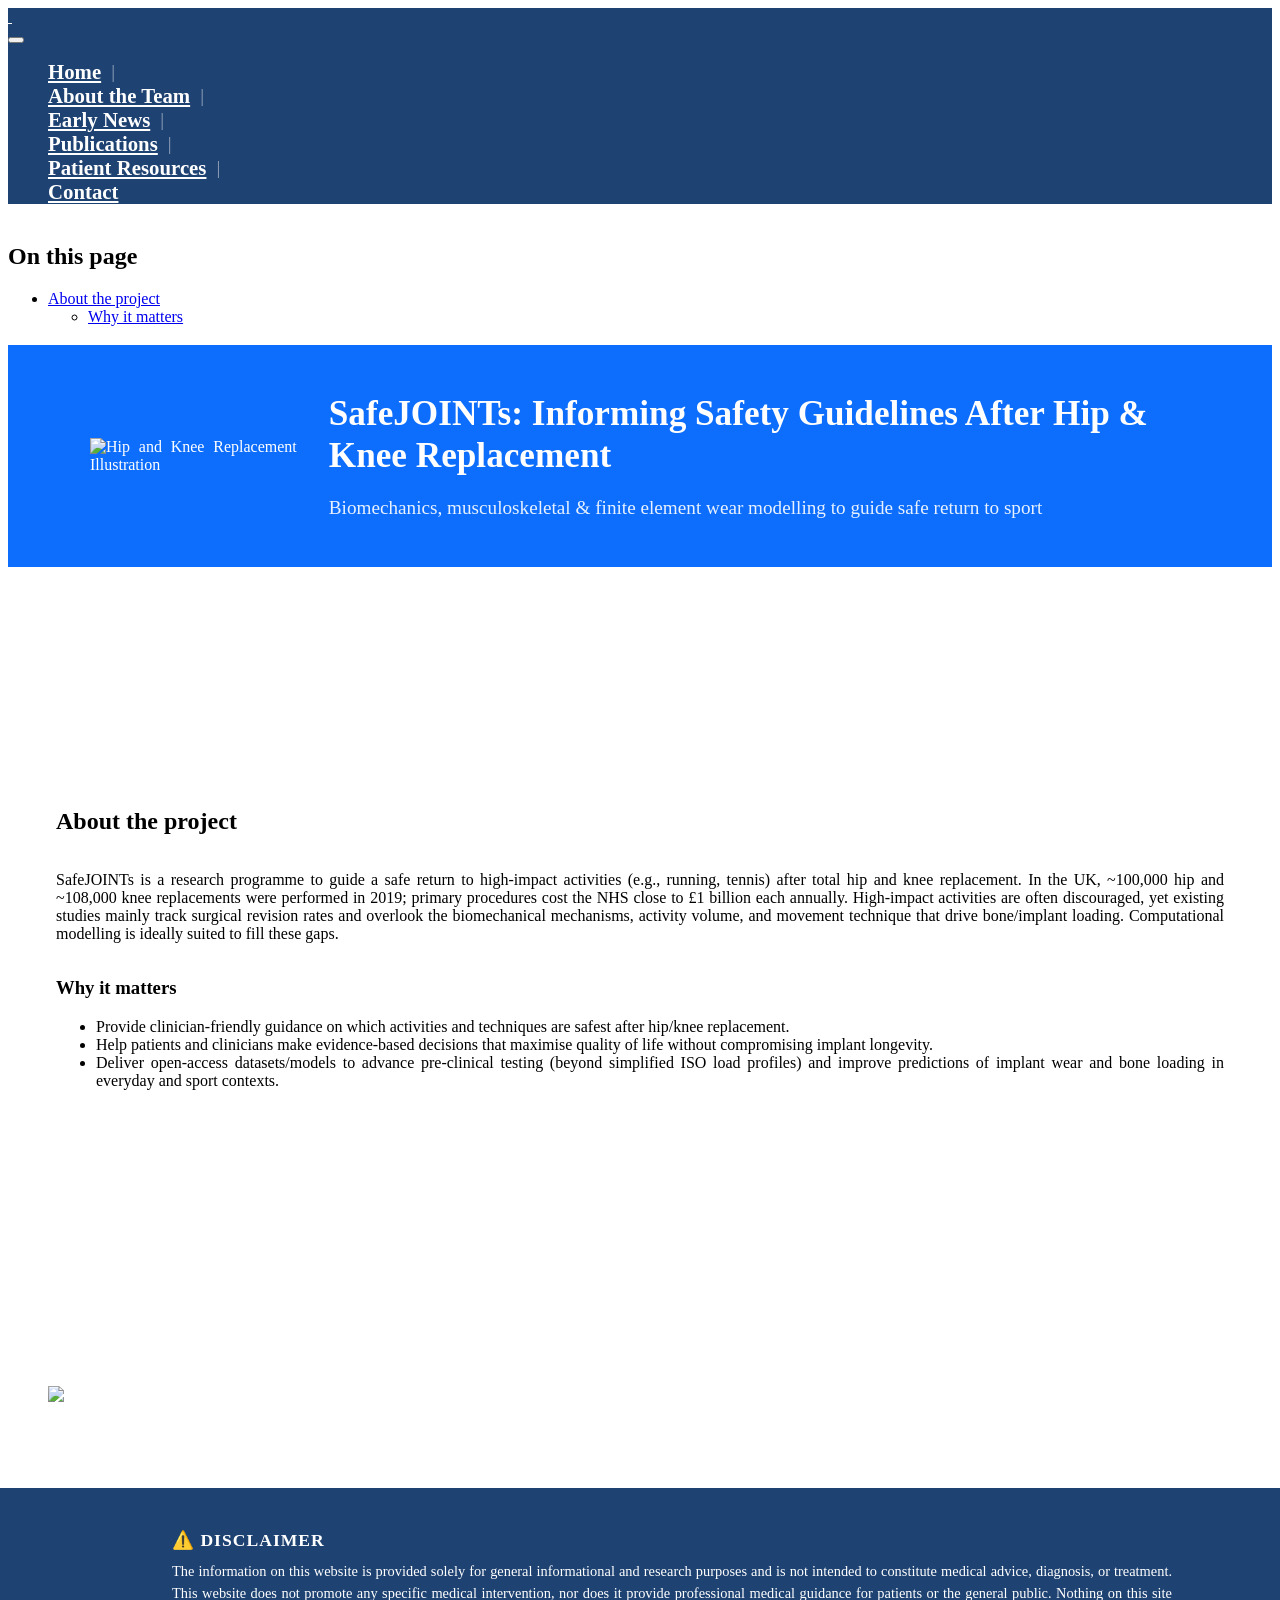
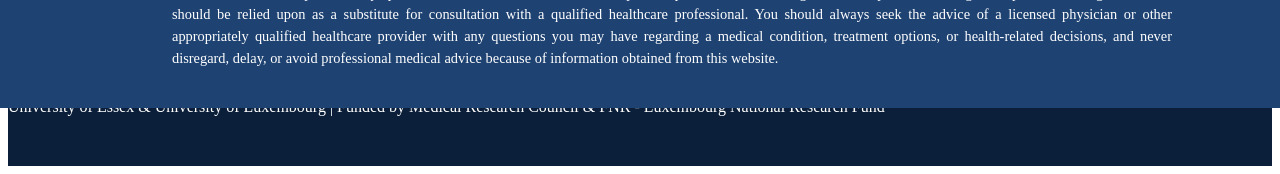
==== docs/index.html @ fa9251f5 "Update site" ====
<!DOCTYPE html>
<html xmlns="http://www.w3.org/1999/xhtml" lang="en" xml:lang="en"><head>

<meta charset="utf-8">
<meta name="generator" content="quarto-1.8.25">

<meta name="viewport" content="width=device-width, initial-scale=1.0, user-scalable=yes">


<title>SafeJOINTs</title>
<style>
code{white-space: pre-wrap;}
span.smallcaps{font-variant: small-caps;}
div.columns{display: flex; gap: min(4vw, 1.5em);}
div.column{flex: auto; overflow-x: auto;}
div.hanging-indent{margin-left: 1.5em; text-indent: -1.5em;}
ul.task-list{list-style: none;}
ul.task-list li input[type="checkbox"] {
  width: 0.8em;
  margin: 0 0.8em 0.2em -1em; /* quarto-specific, see https://github.com/quarto-dev/quarto-cli/issues/4556 */ 
  vertical-align: middle;
}
</style>


<script src="site_libs/quarto-nav/quarto-nav.js"></script>
<script src="site_libs/quarto-nav/headroom.min.js"></script>
<script src="site_libs/clipboard/clipboard.min.js"></script>
<script src="site_libs/quarto-search/autocomplete.umd.js"></script>
<script src="site_libs/quarto-search/fuse.min.js"></script>
<script src="site_libs/quarto-search/quarto-search.js"></script>
<meta name="quarto:offset" content="./">
<link href="./img/favicon.ico" rel="icon">
<script src="site_libs/quarto-html/quarto.js" type="module"></script>
<script src="site_libs/quarto-html/tabsets/tabsets.js" type="module"></script>
<script src="site_libs/quarto-html/axe/axe-check.js" type="module"></script>
<script src="site_libs/quarto-html/popper.min.js"></script>
<script src="site_libs/quarto-html/tippy.umd.min.js"></script>
<script src="site_libs/quarto-html/anchor.min.js"></script>
<link href="site_libs/quarto-html/tippy.css" rel="stylesheet">
<link href="site_libs/quarto-html/quarto-syntax-highlighting-7b89279ff1a6dce999919e0e67d4d9ec.css" rel="stylesheet" id="quarto-text-highlighting-styles">
<script src="site_libs/bootstrap/bootstrap.min.js"></script>
<link href="site_libs/bootstrap/bootstrap-icons.css" rel="stylesheet">
<link href="site_libs/bootstrap/bootstrap-64e98913014861d71e65334436d3e98a.min.css" rel="stylesheet" append-hash="true" id="quarto-bootstrap" data-mode="light">
<script src="site_libs/quarto-contrib/glightbox/glightbox.min.js"></script>
<link href="site_libs/quarto-contrib/glightbox/glightbox.min.css" rel="stylesheet">
<link href="site_libs/quarto-contrib/glightbox/lightbox.css" rel="stylesheet">
<script id="quarto-search-options" type="application/json">{
  "location": "navbar",
  "copy-button": false,
  "collapse-after": 3,
  "panel-placement": "end",
  "type": "overlay",
  "limit": 50,
  "keyboard-shortcut": [
    "f",
    "/",
    "s"
  ],
  "show-item-context": false,
  "language": {
    "search-no-results-text": "No results",
    "search-matching-documents-text": "matching documents",
    "search-copy-link-title": "Copy link to search",
    "search-hide-matches-text": "Hide additional matches",
    "search-more-match-text": "more match in this document",
    "search-more-matches-text": "more matches in this document",
    "search-clear-button-title": "Clear",
    "search-text-placeholder": "",
    "search-detached-cancel-button-title": "Cancel",
    "search-submit-button-title": "Submit",
    "search-label": "Search"
  }
}</script>


<link rel="stylesheet" href="styles.css">
</head>

<body class="nav-fixed quarto-light">

<div id="quarto-search-results"></div>
  <header id="quarto-header" class="headroom fixed-top">
    <nav class="navbar navbar-expand-lg " data-bs-theme="dark">
      <div class="navbar-container container-fluid">
      <div class="navbar-brand-container mx-auto">
    <a href="./index.html" class="navbar-brand navbar-brand-logo">
    <img src="./images/University_of_Essex_logo.svg.png" alt="" class="navbar-logo light-content">
    <img src="./images/University_of_Essex_logo.svg.png" alt="" class="navbar-logo dark-content">
    </a>
  </div>
            <div id="quarto-search" class="" title="Search"></div>
          <button class="navbar-toggler" type="button" data-bs-toggle="collapse" data-bs-target="#navbarCollapse" aria-controls="navbarCollapse" role="menu" aria-expanded="false" aria-label="Toggle navigation" onclick="if (window.quartoToggleHeadroom) { window.quartoToggleHeadroom(); }">
  <span class="navbar-toggler-icon"></span>
</button>
          <div class="collapse navbar-collapse" id="navbarCollapse">
            <ul class="navbar-nav navbar-nav-scroll me-auto">
  <li class="nav-item">
    <a class="nav-link" href="./index.html#about-the-project"> 
<span class="menu-text">Home</span></a>
  </li>  
  <li class="nav-item">
    <a class="nav-link" href="./about.html"> 
<span class="menu-text">About the Team</span></a>
  </li>  
  <li class="nav-item">
    <a class="nav-link" href="./earlynews.html"> 
<span class="menu-text">Early News</span></a>
  </li>  
  <li class="nav-item">
    <a class="nav-link" href="./publications.html"> 
<span class="menu-text">Publications</span></a>
  </li>  
  <li class="nav-item">
    <a class="nav-link" href="./resources.html"> 
<span class="menu-text">Patient Resources</span></a>
  </li>  
  <li class="nav-item">
    <a class="nav-link" href="./contact.html"> 
<span class="menu-text">Contact</span></a>
  </li>  
</ul>
          </div> <!-- /navcollapse -->
            <div class="quarto-navbar-tools">
</div>
      </div> <!-- /container-fluid -->
    </nav>
</header>
<!-- content -->
<div id="quarto-content" class="quarto-container page-columns page-rows-contents page-layout-article page-navbar">
<!-- sidebar -->
<!-- margin-sidebar -->
    <div id="quarto-margin-sidebar" class="sidebar margin-sidebar">
        <nav id="TOC" role="doc-toc" class="toc-active">
    <h2 id="toc-title">On this page</h2>
   
  <ul>
  <li><a href="#about-the-project" id="toc-about-the-project" class="nav-link active" data-scroll-target="#about-the-project">About the project</a>
  <ul class="collapse">
  <li><a href="#why-it-matters" id="toc-why-it-matters" class="nav-link" data-scroll-target="#why-it-matters">Why it matters</a></li>
  </ul></li>
  </ul>
</nav>
    </div>
<!-- main -->
<main class="content page-columns page-full" id="quarto-document-content"><header id="title-block-header" class="quarto-title-block"><h1 class="title display-7">SafeJOINTs</h1></header>

<header id="title-block-header">


</header>


<div class="column-screen custom-banner">
<div class="banner-content">
<p><img src="images/knee-hip-rep.png" alt="Hip and Knee Replacement Illustration" class="banner-logo"></p>
<div class="banner-text">
<h1>
SafeJOINTs: Informing Safety Guidelines After Hip &amp; Knee Replacement
</h1>
<p>
Biomechanics, musculoskeletal &amp; finite element wear modelling to guide safe return to sport
</p>
</div>
</div>
</div>
<section id="about-the-project" class="level2 column-page hero-section">
<h2 class="anchored" data-anchor-id="about-the-project">About the project</h2>
<p>SafeJOINTs is a research programme to guide a safe return to high-impact activities (e.g., running, tennis) after total hip and knee replacement. In the UK, ~100,000 hip and ~108,000 knee replacements were performed in 2019; primary procedures cost the NHS close to £1 billion each annually. High-impact activities are often discouraged, yet existing studies mainly track surgical revision rates and overlook the biomechanical mechanisms, activity volume, and movement technique that drive bone/implant loading. Computational modelling is ideally suited to fill these gaps.</p>
<section id="why-it-matters" class="level3">
<h3 class="anchored" data-anchor-id="why-it-matters">Why it matters</h3>
<ul>
<li>Provide clinician-friendly guidance on which activities and techniques are safest after hip/knee replacement.</li>
<li>Help patients and clinicians make evidence-based decisions that maximise quality of life without compromising implant longevity.</li>
<li>Deliver open-access datasets/models to advance pre-clinical testing (beyond simplified ISO load profiles) and improve predictions of implant wear and bone loading in everyday and sport contexts.</li>
</ul>
</section>
</section>
<p><br></p>
<div class="quarto-figure quarto-figure-center page-columns page-full">
<figure class="figure page-columns page-full">
<p class="page-columns page-full"><a href="images/Safejoints-proposal-infog.png" class="lightbox page-columns page-full" data-gallery="quarto-lightbox-gallery-1"><img src="images/Safejoints-proposal-infog.png" class="column-page img-fluid quarto-figure quarto-figure-center figure-img" style="width:100.0%"></a></p>
</figure>
</div>
<p><br></p>
<div class="column-screen disclaimer-banner">
<div style="max-width: 1000px; margin: 0 auto;">
<p><strong>⚠️ Disclaimer</strong> The information on this website is provided solely for general informational and research purposes and is not intended to constitute medical advice, diagnosis, or treatment. This website does not promote any specific medical intervention, nor does it provide professional medical guidance for patients or the general public. Nothing on this site should be relied upon as a substitute for consultation with a qualified healthcare professional. You should always seek the advice of a licensed physician or other appropriately qualified healthcare provider with any questions you may have regarding a medical condition, treatment options, or health-related decisions, and never disregard, delay, or avoid professional medical advice because of information obtained from this website.</p>
</div>
</div>



</main> <!-- /main -->
<script id="quarto-html-after-body" type="application/javascript">
  window.document.addEventListener("DOMContentLoaded", function (event) {
    const icon = "";
    const anchorJS = new window.AnchorJS();
    anchorJS.options = {
      placement: 'right',
      icon: icon
    };
    anchorJS.add('.anchored');
    const isCodeAnnotation = (el) => {
      for (const clz of el.classList) {
        if (clz.startsWith('code-annotation-')) {                     
          return true;
        }
      }
      return false;
    }
    const onCopySuccess = function(e) {
      // button target
      const button = e.trigger;
      // don't keep focus
      button.blur();
      // flash "checked"
      button.classList.add('code-copy-button-checked');
      var currentTitle = button.getAttribute("title");
      button.setAttribute("title", "Copied!");
      let tooltip;
      if (window.bootstrap) {
        button.setAttribute("data-bs-toggle", "tooltip");
        button.setAttribute("data-bs-placement", "left");
        button.setAttribute("data-bs-title", "Copied!");
        tooltip = new bootstrap.Tooltip(button, 
          { trigger: "manual", 
            customClass: "code-copy-button-tooltip",
            offset: [0, -8]});
        tooltip.show();    
      }
      setTimeout(function() {
        if (tooltip) {
          tooltip.hide();
          button.removeAttribute("data-bs-title");
          button.removeAttribute("data-bs-toggle");
          button.removeAttribute("data-bs-placement");
        }
        button.setAttribute("title", currentTitle);
        button.classList.remove('code-copy-button-checked');
      }, 1000);
      // clear code selection
      e.clearSelection();
    }
    const getTextToCopy = function(trigger) {
      const outerScaffold = trigger.parentElement.cloneNode(true);
      const codeEl = outerScaffold.querySelector('code');
      for (const childEl of codeEl.children) {
        if (isCodeAnnotation(childEl)) {
          childEl.remove();
        }
      }
      return codeEl.innerText;
    }
    const clipboard = new window.ClipboardJS('.code-copy-button:not([data-in-quarto-modal])', {
      text: getTextToCopy
    });
    clipboard.on('success', onCopySuccess);
    if (window.document.getElementById('quarto-embedded-source-code-modal')) {
      const clipboardModal = new window.ClipboardJS('.code-copy-button[data-in-quarto-modal]', {
        text: getTextToCopy,
        container: window.document.getElementById('quarto-embedded-source-code-modal')
      });
      clipboardModal.on('success', onCopySuccess);
    }
      var localhostRegex = new RegExp(/^(?:http|https):\/\/localhost\:?[0-9]*\//);
      var mailtoRegex = new RegExp(/^mailto:/);
        var filterRegex = new RegExp('/' + window.location.host + '/');
      var isInternal = (href) => {
          return filterRegex.test(href) || localhostRegex.test(href) || mailtoRegex.test(href);
      }
      // Inspect non-navigation links and adorn them if external
     var links = window.document.querySelectorAll('a[href]:not(.nav-link):not(.navbar-brand):not(.toc-action):not(.sidebar-link):not(.sidebar-item-toggle):not(.pagination-link):not(.no-external):not([aria-hidden]):not(.dropdown-item):not(.quarto-navigation-tool):not(.about-link)');
      for (var i=0; i<links.length; i++) {
        const link = links[i];
        if (!isInternal(link.href)) {
          // undo the damage that might have been done by quarto-nav.js in the case of
          // links that we want to consider external
          if (link.dataset.originalHref !== undefined) {
            link.href = link.dataset.originalHref;
          }
        }
      }
    function tippyHover(el, contentFn, onTriggerFn, onUntriggerFn) {
      const config = {
        allowHTML: true,
        maxWidth: 500,
        delay: 100,
        arrow: false,
        appendTo: function(el) {
            return el.parentElement;
        },
        interactive: true,
        interactiveBorder: 10,
        theme: 'quarto',
        placement: 'bottom-start',
      };
      if (contentFn) {
        config.content = contentFn;
      }
      if (onTriggerFn) {
        config.onTrigger = onTriggerFn;
      }
      if (onUntriggerFn) {
        config.onUntrigger = onUntriggerFn;
      }
      window.tippy(el, config); 
    }
    const noterefs = window.document.querySelectorAll('a[role="doc-noteref"]');
    for (var i=0; i<noterefs.length; i++) {
      const ref = noterefs[i];
      tippyHover(ref, function() {
        // use id or data attribute instead here
        let href = ref.getAttribute('data-footnote-href') || ref.getAttribute('href');
        try { href = new URL(href).hash; } catch {}
        const id = href.replace(/^#\/?/, "");
        const note = window.document.getElementById(id);
        if (note) {
          return note.innerHTML;
        } else {
          return "";
        }
      });
    }
    const xrefs = window.document.querySelectorAll('a.quarto-xref');
    const processXRef = (id, note) => {
      // Strip column container classes
      const stripColumnClz = (el) => {
        el.classList.remove("page-full", "page-columns");
        if (el.children) {
          for (const child of el.children) {
            stripColumnClz(child);
          }
        }
      }
      stripColumnClz(note)
      if (id === null || id.startsWith('sec-')) {
        // Special case sections, only their first couple elements
        const container = document.createElement("div");
        if (note.children && note.children.length > 2) {
          container.appendChild(note.children[0].cloneNode(true));
          for (let i = 1; i < note.children.length; i++) {
            const child = note.children[i];
            if (child.tagName === "P" && child.innerText === "") {
              continue;
            } else {
              container.appendChild(child.cloneNode(true));
              break;
            }
          }
          if (window.Quarto?.typesetMath) {
            window.Quarto.typesetMath(container);
          }
          return container.innerHTML
        } else {
          if (window.Quarto?.typesetMath) {
            window.Quarto.typesetMath(note);
          }
          return note.innerHTML;
        }
      } else {
        // Remove any anchor links if they are present
        const anchorLink = note.querySelector('a.anchorjs-link');
        if (anchorLink) {
          anchorLink.remove();
        }
        if (window.Quarto?.typesetMath) {
          window.Quarto.typesetMath(note);
        }
        if (note.classList.contains("callout")) {
          return note.outerHTML;
        } else {
          return note.innerHTML;
        }
      }
    }
    for (var i=0; i<xrefs.length; i++) {
      const xref = xrefs[i];
      tippyHover(xref, undefined, function(instance) {
        instance.disable();
        let url = xref.getAttribute('href');
        let hash = undefined; 
        if (url.startsWith('#')) {
          hash = url;
        } else {
          try { hash = new URL(url).hash; } catch {}
        }
        if (hash) {
          const id = hash.replace(/^#\/?/, "");
          const note = window.document.getElementById(id);
          if (note !== null) {
            try {
              const html = processXRef(id, note.cloneNode(true));
              instance.setContent(html);
            } finally {
              instance.enable();
              instance.show();
            }
          } else {
            // See if we can fetch this
            fetch(url.split('#')[0])
            .then(res => res.text())
            .then(html => {
              const parser = new DOMParser();
              const htmlDoc = parser.parseFromString(html, "text/html");
              const note = htmlDoc.getElementById(id);
              if (note !== null) {
                const html = processXRef(id, note);
                instance.setContent(html);
              } 
            }).finally(() => {
              instance.enable();
              instance.show();
            });
          }
        } else {
          // See if we can fetch a full url (with no hash to target)
          // This is a special case and we should probably do some content thinning / targeting
          fetch(url)
          .then(res => res.text())
          .then(html => {
            const parser = new DOMParser();
            const htmlDoc = parser.parseFromString(html, "text/html");
            const note = htmlDoc.querySelector('main.content');
            if (note !== null) {
              // This should only happen for chapter cross references
              // (since there is no id in the URL)
              // remove the first header
              if (note.children.length > 0 && note.children[0].tagName === "HEADER") {
                note.children[0].remove();
              }
              const html = processXRef(null, note);
              instance.setContent(html);
            } 
          }).finally(() => {
            instance.enable();
            instance.show();
          });
        }
      }, function(instance) {
      });
    }
        let selectedAnnoteEl;
        const selectorForAnnotation = ( cell, annotation) => {
          let cellAttr = 'data-code-cell="' + cell + '"';
          let lineAttr = 'data-code-annotation="' +  annotation + '"';
          const selector = 'span[' + cellAttr + '][' + lineAttr + ']';
          return selector;
        }
        const selectCodeLines = (annoteEl) => {
          const doc = window.document;
          const targetCell = annoteEl.getAttribute("data-target-cell");
          const targetAnnotation = annoteEl.getAttribute("data-target-annotation");
          const annoteSpan = window.document.querySelector(selectorForAnnotation(targetCell, targetAnnotation));
          const lines = annoteSpan.getAttribute("data-code-lines").split(",");
          const lineIds = lines.map((line) => {
            return targetCell + "-" + line;
          })
          let top = null;
          let height = null;
          let parent = null;
          if (lineIds.length > 0) {
              //compute the position of the single el (top and bottom and make a div)
              const el = window.document.getElementById(lineIds[0]);
              top = el.offsetTop;
              height = el.offsetHeight;
              parent = el.parentElement.parentElement;
            if (lineIds.length > 1) {
              const lastEl = window.document.getElementById(lineIds[lineIds.length - 1]);
              const bottom = lastEl.offsetTop + lastEl.offsetHeight;
              height = bottom - top;
            }
            if (top !== null && height !== null && parent !== null) {
              // cook up a div (if necessary) and position it 
              let div = window.document.getElementById("code-annotation-line-highlight");
              if (div === null) {
                div = window.document.createElement("div");
                div.setAttribute("id", "code-annotation-line-highlight");
                div.style.position = 'absolute';
                parent.appendChild(div);
              }
              div.style.top = top - 2 + "px";
              div.style.height = height + 4 + "px";
              div.style.left = 0;
              let gutterDiv = window.document.getElementById("code-annotation-line-highlight-gutter");
              if (gutterDiv === null) {
                gutterDiv = window.document.createElement("div");
                gutterDiv.setAttribute("id", "code-annotation-line-highlight-gutter");
                gutterDiv.style.position = 'absolute';
                const codeCell = window.document.getElementById(targetCell);
                const gutter = codeCell.querySelector('.code-annotation-gutter');
                gutter.appendChild(gutterDiv);
              }
              gutterDiv.style.top = top - 2 + "px";
              gutterDiv.style.height = height + 4 + "px";
            }
            selectedAnnoteEl = annoteEl;
          }
        };
        const unselectCodeLines = () => {
          const elementsIds = ["code-annotation-line-highlight", "code-annotation-line-highlight-gutter"];
          elementsIds.forEach((elId) => {
            const div = window.document.getElementById(elId);
            if (div) {
              div.remove();
            }
          });
          selectedAnnoteEl = undefined;
        };
          // Handle positioning of the toggle
      window.addEventListener(
        "resize",
        throttle(() => {
          elRect = undefined;
          if (selectedAnnoteEl) {
            selectCodeLines(selectedAnnoteEl);
          }
        }, 10)
      );
      function throttle(fn, ms) {
      let throttle = false;
      let timer;
        return (...args) => {
          if(!throttle) { // first call gets through
              fn.apply(this, args);
              throttle = true;
          } else { // all the others get throttled
              if(timer) clearTimeout(timer); // cancel #2
              timer = setTimeout(() => {
                fn.apply(this, args);
                timer = throttle = false;
              }, ms);
          }
        };
      }
        // Attach click handler to the DT
        const annoteDls = window.document.querySelectorAll('dt[data-target-cell]');
        for (const annoteDlNode of annoteDls) {
          annoteDlNode.addEventListener('click', (event) => {
            const clickedEl = event.target;
            if (clickedEl !== selectedAnnoteEl) {
              unselectCodeLines();
              const activeEl = window.document.querySelector('dt[data-target-cell].code-annotation-active');
              if (activeEl) {
                activeEl.classList.remove('code-annotation-active');
              }
              selectCodeLines(clickedEl);
              clickedEl.classList.add('code-annotation-active');
            } else {
              // Unselect the line
              unselectCodeLines();
              clickedEl.classList.remove('code-annotation-active');
            }
          });
        }
    const findCites = (el) => {
      const parentEl = el.parentElement;
      if (parentEl) {
        const cites = parentEl.dataset.cites;
        if (cites) {
          return {
            el,
            cites: cites.split(' ')
          };
        } else {
          return findCites(el.parentElement)
        }
      } else {
        return undefined;
      }
    };
    var bibliorefs = window.document.querySelectorAll('a[role="doc-biblioref"]');
    for (var i=0; i<bibliorefs.length; i++) {
      const ref = bibliorefs[i];
      const citeInfo = findCites(ref);
      if (citeInfo) {
        tippyHover(citeInfo.el, function() {
          var popup = window.document.createElement('div');
          citeInfo.cites.forEach(function(cite) {
            var citeDiv = window.document.createElement('div');
            citeDiv.classList.add('hanging-indent');
            citeDiv.classList.add('csl-entry');
            var biblioDiv = window.document.getElementById('ref-' + cite);
            if (biblioDiv) {
              citeDiv.innerHTML = biblioDiv.innerHTML;
            }
            popup.appendChild(citeDiv);
          });
          return popup.innerHTML;
        });
      }
    }
  });
  </script>
</div> <!-- /content -->
<footer class="footer">
  <div class="nav-footer">
    <div class="nav-footer-left">
      &nbsp;
    </div>   
    <div class="nav-footer-center">
<p>© 2025 SafeJOINTs. All rights reserved.<br> University of Essex &amp; University of Luxembourg | Funded by Medical Research Council &amp; FNR - Luxembourg National Research Fund</p>
</div>
    <div class="nav-footer-right">
      &nbsp;
    </div>
  </div>
</footer>
<script>var lightboxQuarto = GLightbox({"closeEffect":"zoom","descPosition":"bottom","loop":false,"openEffect":"zoom","selector":".lightbox"});
(function() {
  let previousOnload = window.onload;
  window.onload = () => {
    if (previousOnload) {
      previousOnload();
    }
    lightboxQuarto.on('slide_before_load', (data) => {
      const { slideIndex, slideNode, slideConfig, player, trigger } = data;
      const href = trigger.getAttribute('href');
      if (href !== null) {
        const imgEl = window.document.querySelector(`a[href="${href}"] img`);
        if (imgEl !== null) {
          const srcAttr = imgEl.getAttribute("src");
          if (srcAttr && srcAttr.startsWith("data:")) {
            slideConfig.href = srcAttr;
          }
        }
      } 
    });
  
    lightboxQuarto.on('slide_after_load', (data) => {
      const { slideIndex, slideNode, slideConfig, player, trigger } = data;
      if (window.Quarto?.typesetMath) {
        window.Quarto.typesetMath(slideNode);
      }
    });
  
  };
  
})();
          </script>




</body></html>
---- docs/styles.css ----
/* Justify running text in page content */
main.content p,
main.content li,
main.content dd {
  text-align: justify;
  text-justify: inter-word;   /* legacy fallback */
  hyphens: auto;
  -webkit-hyphens: auto;
  -ms-hyphens: auto;
}

/* Keep titles, nav, code, tables unaltered */
.quarto-title-block,
h1, h2, h3, h4, h5, h6,
.navbar, .breadcrumb {
  text-align: unset;
}
pre, code, kbd, samp, .sourceCode, .code-with-copy {
  text-align: left !important;
  hyphens: none !important;
}
table, .table, .table caption, figcaption {
  text-align: left;
}
/* === Team List Layout === */

.postdoc-heading {
  display: block;
  margin: 3rem auto 1.5rem auto; /* Centered with spacing */
  max-width: 900px;              /* Align with the grid width */
  font-size: 1.75rem;            /* Bigger font */
  font-weight: 800;              /* Bold */
  color: #0b1f3a;                /* Dark Blue */
  text-decoration: underline;
  text-align: left;
  padding-left: 0.5rem;          /* Slight alignment tweak */
}

/* The container for the list of cards */
.team-grid {
  display: flex;
  flex-direction: column;
  gap: 1.5rem;
  max-width: 900px;
  margin: 0 auto;
}

/* The individual card */
.team-card {
  display: flex;
  flex-direction: row;
  align-items: center;    
  background: #fff;
  border: 1px solid var(--bs-border-color, #e5e7eb);
  border-radius: 1rem;
  padding: 1.5rem;
  gap: 1.5rem;
  box-shadow: 0 2px 8px rgba(0,0,0,.04);
}

/* The Image */
.team-photo {
  width: 140px;          /* Fixed width */
  height: 140px;         /* Fixed height */
  min-width: 140px;      /* FORCE width so it never squeezes */
  
  /* Use 50% for Circle, or 12px for Rounded Square */
  border-radius: 12px;   
  
  object-fit: cover;     /* Ensures the image fills the box without stretching */
  object-position: top;  /* Focus on the face (top of image) */
  margin: 0;
}

/* The Text Container */
.team-info {
  flex-grow: 1;
  text-align: left;
}

.team-name {
  margin: 0;
  font-size: 1.2rem;
  font-weight: bold;
}

.team-role {
  margin: 0.25rem 0 0.75rem;
  font-style: italic;
  font-size: 0.95rem;
  color: #555;
}

.team-bio {
  margin: 0;
  text-align: justify;
  hyphens: auto;
}

/* Mobile Responsiveness */
@media (max-width: 768px) {
  .team-card {
    flex-direction: column;
    text-align: center;
  }
  
  .team-info {
    text-align: center;
  }
  
  .team-bio {
    text-align: left;
  }
}
/* === Dark, sticky navbar === */
.navbar {
  position: sticky;
  top: 0;
  z-index: 1030;               /* above content */
  background-color: #0b1f3a !important;   /* dark navy */
  --bs-navbar-color: #e6edf3;
  --bs-navbar-hover-color: #ffffff;
  --bs-navbar-brand-color: #ffffff;
  --bs-navbar-brand-hover-color: #ffffff;
  --bs-navbar-active-color: #ffffff;
  --bs-navbar-toggler-border-color: rgba(255,255,255,.25);
}
.navbar .nav-link { color: var(--bs-navbar-color) !important; }
.navbar .nav-link:hover { color: var(--bs-navbar-hover-color) !important; }
.navbar .navbar-brand { color: var(--bs-navbar-brand-color) !important; }
.navbar .navbar-brand:hover { color: var(--bs-navbar-brand-hover-color) !important; }
/* make the hamburger icon visible on dark bg */
.navbar .navbar-toggler-icon { filter: invert(1) grayscale(1) brightness(2); }


/* === Dark, fixed navbar (always visible) === */
.navbar {
  /* Quarto 'pinned: true' takes effect; this enforces your dark blue tone */
  background-color: #1e4272 !important;  /* dark navy above the blue title banner */
  --bs-navbar-color: #e6edf3;
  --bs-navbar-hover-color: #ffffff;
  --bs-navbar-brand-color: #ffffff;
  --bs-navbar-brand-hover-color: #ffffff;
  --bs-navbar-active-color: #ffffff;
  --bs-navbar-toggler-border-color: rgba(255,255,255,.25);
}
.navbar .nav-link { color: var(--bs-navbar-color) !important; }
.navbar .nav-link:hover { color: var(--bs-navbar-hover-color) !important; }
.navbar .navbar-brand { color: var(--bs-navbar-brand-color) !important; }
.navbar .navbar-brand:hover { color: var(--bs-navbar-brand-hover-color) !important; }
/* make the hamburger icon visible on dark bg */
.navbar .navbar-toggler-icon { filter: invert(1) grayscale(1) brightness(2); }

/* Spacing compensation so fixed navbar doesn't cover content */
:root { --nav-height: 64px; }
body { scroll-padding-top: var(--nav-height); }
body > main, main.content, .page-columns {
  padding-top: .2rem;
  padding-bottom: 0 !important;
  margin-bottom: 0 !important;
}
/* === Force Header Text to be White === */
.quarto-title-banner {
  color: #ffffff !important;
}

.quarto-title-banner h1.title,
.quarto-title-banner p.subtitle {
  color: #ffffff !important;
}

/* === Make Navbar Tabs Brighter/Clearer === */
.navbar {
  /* Override the previous color to be Pure White */
  --bs-navbar-color: #ffffff !important; 
  --bs-navbar-brand-color: #ffffff !important;
  font-weight: 500; /* Makes the text slightly thicker/clearer */
}

/* Ensure links stay white even when not hovering */
.navbar-nav .nav-link {
  color: #ffffff !important;
}

/* Optional: Add a subtle underline when hovering over a tab */
.navbar-nav .nav-link:hover {
  text-decoration: underline;
  text-underline-offset: 5px;
}
/* === Hero/Intro Section Background === */
.hero-section {
  position: relative;
  padding: 3rem;       
  min-height: 600px;   /* Essential: Gives the box height so the image can expand */
  overflow: hidden;    
  border-radius: 12px; 
  z-index: 1;          
  isolation: isolate; 
  background-color: rgba(255, 255, 255, 0.7); 
  font-weight: 500;
  
  /* Vertical alignment for the text */
  display: flex;
  flex-direction: column;
  justify-content: center; 
}

.hero-section::before {
  content: "";
  background-image: url('images/Running-background.png');
  
  /* CHANGED: 'contain' ensures the whole image is visible with correct proportions */
  background-size: contain; 
  background-position: center; /* Centers the image in the available space */
  background-repeat: no-repeat;
  
  position: absolute;
  top: 0;
  left: 0;
  width: 100%;
  height: 100%;
  
  opacity: 0.50;
  z-index: -1;
}
/* === Increase Navbar Logo Size === */
.navbar-brand img {
  height: 80px !important;  /* Adjust this value as needed (e.g., 50px to 80px) */
  max-height: unset !important; /* Removes the default limit */
  width: auto; /* Keeps the aspect ratio correct */
}
/* === Increase Navbar Tab Font Size === */
.navbar-nav .nav-link {
  font-size: 1.3rem !important;  /* Adjust this value (e.g., 1.2rem, 1.5rem, or 20px) */
  font-weight: 600;              /* Optional: Makes text slightly bolder */
}
/* === Disclaimer Banner Updated === */
.disclaimer-banner {
  background-color: #1e4272;     /* Dark Navy */
  color: #ffffff;                /* White text */
  
  padding: 1.5rem 2rem;
  margin-top: 3rem;              /* Space above the banner */
  margin-bottom: -5rem !important;
  /*  Make the banner full-width across the page */
  position: relative;
  width: 100vw;
  left: 50%;
  right: 50%;
  margin-left: -50vw;
  margin-right: -50vw;

  text-align: justify;
  font-size: 0.9rem;
  line-height: 1.5;
  }

@media (max-width: 768px) {
  .disclaimer-banner {
    padding: 1.5rem 1rem;  /* Slightly smaller padding on phones */
  }
}


.disclaimer-banner strong {
  display: block;
  margin-bottom: 0.5rem;
  font-size: 1.1rem;
  text-transform: uppercase;
  letter-spacing: 1px;
}

/* FIX 3: Force main container to have no bottom padding */
main.content, .page-columns {
  padding-bottom: 0 !important;
}

/* 1. Hide the default Quarto generated title block */
#title-block-header {
  display: none !important;
}

/* 2. Create the container for the new banner */
/* 2. Create the container for the new banner */
.custom-banner {
  background-color: #0d6efd; /* Match your original blue */
  color: white;
  padding: 3rem 1rem;
  margin-bottom: 2rem;
  
  /* REMOVED: width, position, left/right, and negative margins. 
     Quarto's .column-screen now handles the width automatically. */
}

/* 3. Layout: Image Left, Text Right */
.banner-content {
  max-width: 1100px; /* Standardize width */
  margin: 0 auto;
  display: flex;
  flex-direction: row;
  align-items: center; /* Vertically center image with text */
  gap: 2rem;           /* Space between image and text */
}

/* 4. The Image Style */
.banner-logo {
  width: 180px;        /* Adjust size as preferred */
  height: auto;
  object-fit: contain;
  flex-shrink: 0;      /* Prevent image from squishing */
}

/* 5. The Text Style */
.banner-text h1 {
  color: white !important;
  font-weight: 700;
  margin-top: 0;
  margin-bottom: 0.5rem;
  font-size: 2.2rem;
  line-height: 1.2;
}

.banner-text p {
  color: rgba(255, 255, 255, 0.9) !important;
  font-size: 1.2rem;
  margin-bottom: 0;
  font-weight: 400;
}

/* 6. Mobile Responsiveness */
@media (max-width: 768px) {
  .banner-content {
    flex-direction: column; /* Stack vertically on phones */
    text-align: center;
  }
  
  .banner-logo {
    width: 120px;
    margin-bottom: 1rem;
  }
}
/* === Contact Page Styles === */
.contact-block {
  font-size: 1.5rem;   /* Adjust this number to make it bigger/smaller (default is 1rem) */
  line-height: 1.8;    /* Adds a little more space between the lines */
  margin-top: 2rem;    /* Adds some space between the title and the text */
  margin-bottom: 2rem; /* Adds space before the disclaimer */
}

/* Optional: Ensure the link color stands out */
.contact-block a {
  font-weight: bold;
  text-decoration: none;
  color: #0d6efd;      /* Matches your blue theme */
}

.contact-block a:hover {
  text-decoration: underline;
}
/* === Navbar Separators (Desktop Only) === */
@media (min-width: 992px) {
  /* Aligns the separator vertically with the text */
  .navbar-nav .nav-item {
    display: flex;
    align-items: center;
  }

  /* Creates the pipe symbol after each item */
  .navbar-nav .nav-item::after {
    content: "|";
    color: rgba(255, 255, 255, 0.5); /* Semi-transparent white */
    margin: 0 10px;                  /* Spacing on left and right */
    font-weight: 400;                /* Thinner than the bold links */
    font-size: 1.2rem;
  }

  /* Removes the pipe from the very last item */
  .navbar-nav .nav-item:last-child::after {
    display: none;
  }
}
/* === Footer Styling (The Bottom Bar) === */
footer.footer {
  margin-top: 0 !important;                    /* Removes the gap above */
  margin-bottom: 0rem !important;                 /* Removes gap below */
  padding-top: 1rem;
  padding-bottom: 1rem;
  background-color: #0b1f3a;                   /* Dark Navy Background */
  color: #ffffff;                              /* White text */
  border-top: 2px solid #ffffff; /* The Narrow White Line */
}
/* === Poster thumbnail (click to magnify) === */
.poster-thumb {
  max-width: 140px; /* Reduced from 260px to fit better with text */
  height: auto;
  border-radius: 8px; /* Slightly tighter radius for a smaller image */
  box-shadow: 0 2px 8px rgba(0,0,0,.12);
  cursor: zoom-in;
  transition: transform 0.15s ease;
  margin-top: 0.5rem; /* Adds a small gap between the title text and the image */
  display: block;      /* Ensures it sits on its own line below the text */
}

.poster-thumb:hover {
  transform: scale(1.05); /* Slightly more noticeable hover on a smaller target */
}
/* === Early News: BHS header (logo left of title) === */
.bhs-header {
  display: flex;            /* force logo + title on one line */
  flex-direction: row;
  flex-wrap: nowrap;
  gap: 1.25rem;
  align-items: center;
  margin-top: 0.5rem;
  margin-bottom: 0.75rem;
}

/* Mobile: allow stacking if needed */
@media (max-width: 768px) {
  .bhs-header {
    flex-wrap: wrap;
  }
}


/* Remove default figure spacing inside the logo column */
.bhs-header figure,
.bhs-header p {
  margin: 0;
}

.bhs-header .column {
  display: flex;
  align-items: center;
}

/* Keep the BHS logo small (no poster-style magnification) */
.bhs-logo {
  width: 90px;
  max-width: 90px;
  height: auto;
  margin: 0;
  display: block;
  object-fit: contain;
  flex: 0 0 auto;
}

.bhs-header h3 {
  margin: 0;
}
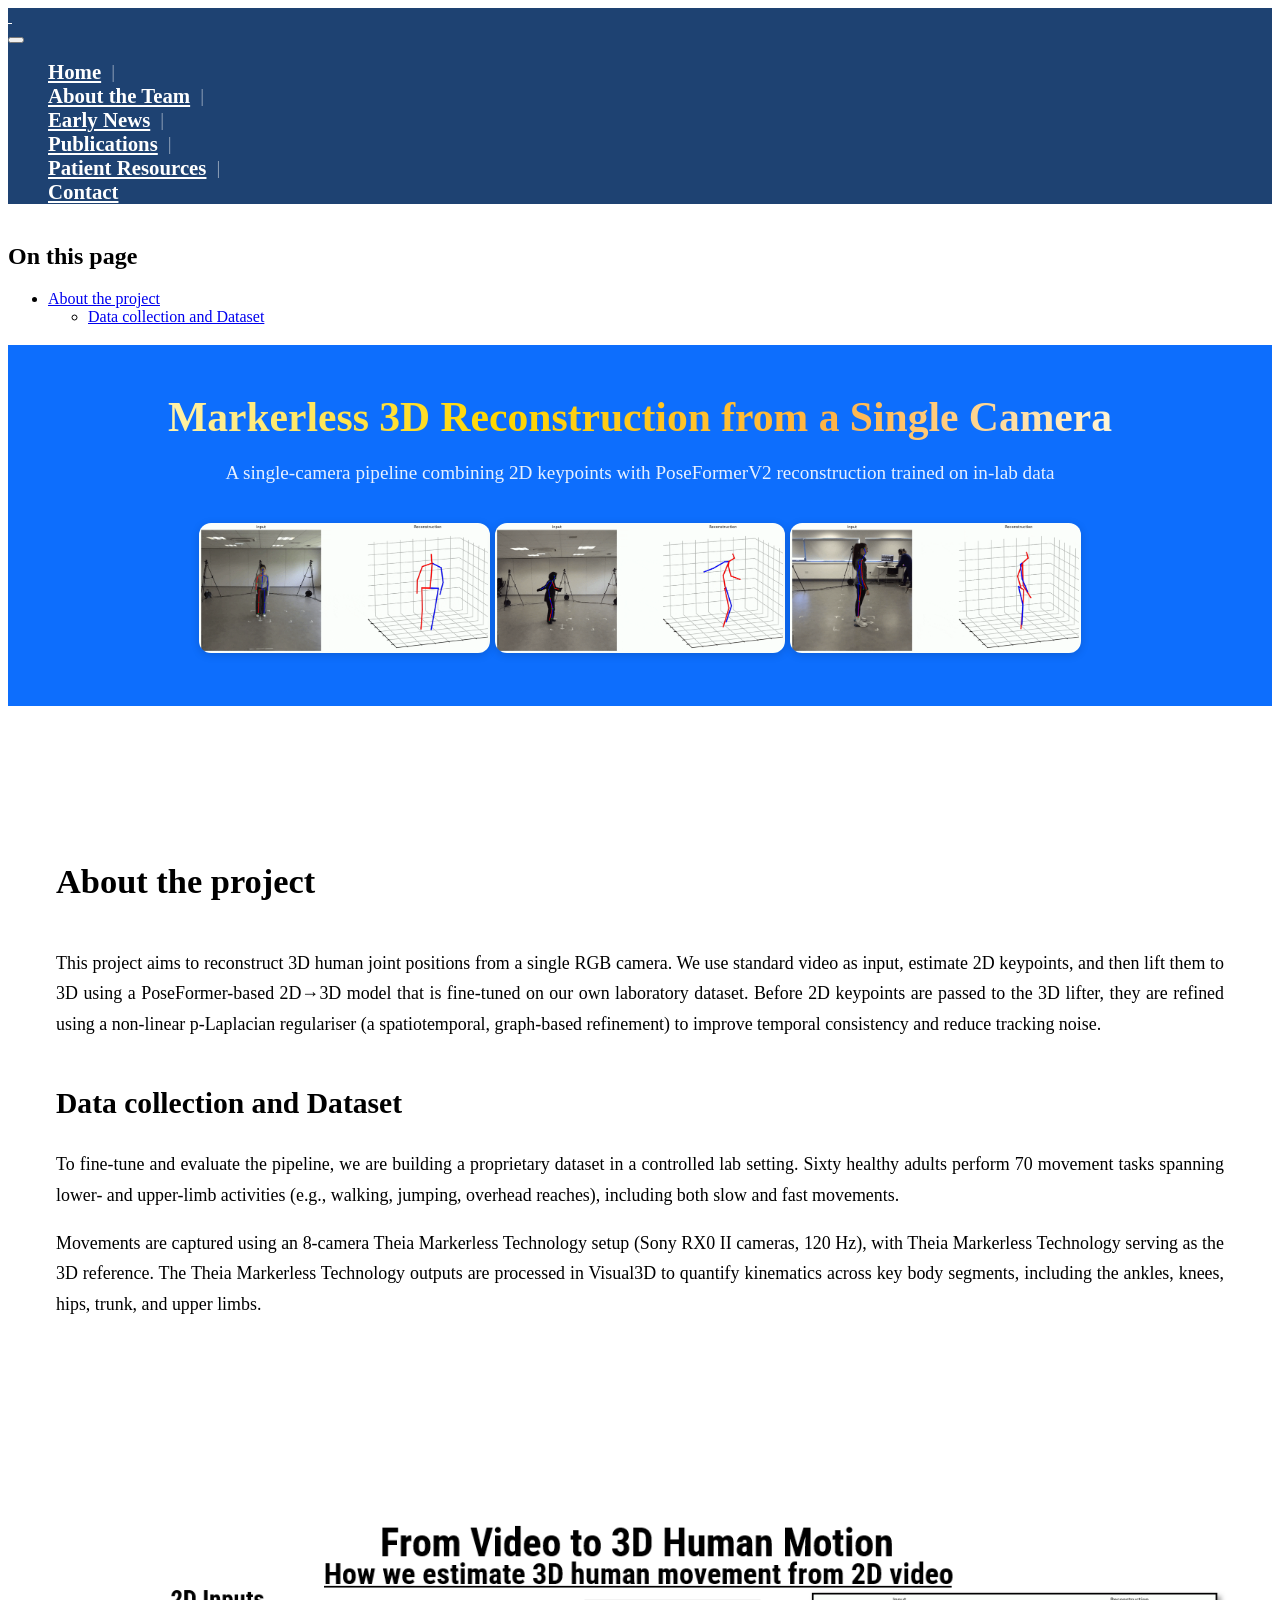
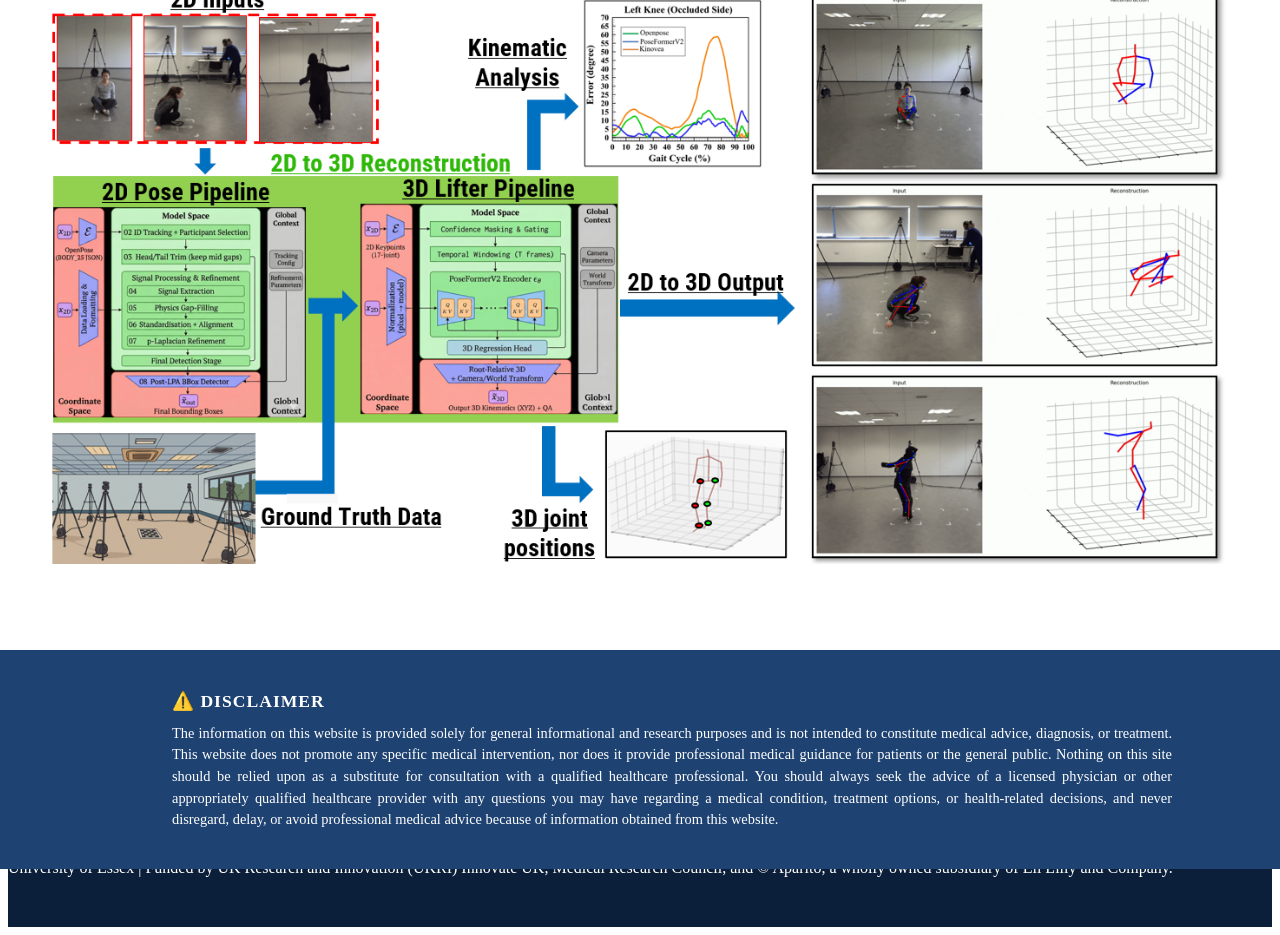
==== commit 1af4648d: "Initial website" ====
--- a/docs/index.html
+++ b/docs/index.html
@@ -7,7 +7,7 @@
 <meta name="viewport" content="width=device-width, initial-scale=1.0, user-scalable=yes">
 
 
-<title>SafeJOINTs</title>
+<title>MLMCS</title>
 <style>
 code{white-space: pre-wrap;}
 span.smallcaps{font-variant: small-caps;}
@@ -137,13 +137,13 @@
   <ul>
   <li><a href="#about-the-project" id="toc-about-the-project" class="nav-link active" data-scroll-target="#about-the-project">About the project</a>
   <ul class="collapse">
-  <li><a href="#why-it-matters" id="toc-why-it-matters" class="nav-link" data-scroll-target="#why-it-matters">Why it matters</a></li>
+  <li><a href="#data-collection-and-dataset" id="toc-data-collection-and-dataset" class="nav-link" data-scroll-target="#data-collection-and-dataset">Data collection and Dataset</a></li>
   </ul></li>
   </ul>
 </nav>
     </div>
 <!-- main -->
-<main class="content page-columns page-full" id="quarto-document-content"><header id="title-block-header" class="quarto-title-block"><h1 class="title display-7">SafeJOINTs</h1></header>
+<main class="content page-columns page-full" id="quarto-document-content"><header id="title-block-header" class="quarto-title-block"><h1 class="title display-7">MLMCS</h1></header>
 
 <header id="title-block-header">
 
@@ -153,33 +153,32 @@
 
 <div class="column-screen custom-banner">
 <div class="banner-content">
-<p><img src="images/knee-hip-rep.png" alt="Hip and Knee Replacement Illustration" class="banner-logo"></p>
 <div class="banner-text">
 <h1>
-SafeJOINTs: Informing Safety Guidelines After Hip &amp; Knee Replacement
+Markerless 3D Reconstruction from a Single Camera
 </h1>
 <p>
-Biomechanics, musculoskeletal &amp; finite element wear modelling to guide safe return to sport
+A single-camera pipeline combining 2D keypoints with PoseFormerV2 reconstruction trained on in-lab data
 </p>
+<div class="banner-gifs">
+<p><img src="images/video_1Camera1.gif" alt="Single-camera demo: Camera 1" class="banner-gif"> <img src="images/2_video_2Camera2.gif" alt="Single-camera demo: Camera 2" class="banner-gif"> <img src="images/video_3Camera3.gif" alt="Single-camera demo: Camera 3" class="banner-gif"></p>
+</div>
 </div>
 </div>
 </div>
 <section id="about-the-project" class="level2 column-page hero-section">
 <h2 class="anchored" data-anchor-id="about-the-project">About the project</h2>
-<p>SafeJOINTs is a research programme to guide a safe return to high-impact activities (e.g., running, tennis) after total hip and knee replacement. In the UK, ~100,000 hip and ~108,000 knee replacements were performed in 2019; primary procedures cost the NHS close to £1 billion each annually. High-impact activities are often discouraged, yet existing studies mainly track surgical revision rates and overlook the biomechanical mechanisms, activity volume, and movement technique that drive bone/implant loading. Computational modelling is ideally suited to fill these gaps.</p>
-<section id="why-it-matters" class="level3">
-<h3 class="anchored" data-anchor-id="why-it-matters">Why it matters</h3>
-<ul>
-<li>Provide clinician-friendly guidance on which activities and techniques are safest after hip/knee replacement.</li>
-<li>Help patients and clinicians make evidence-based decisions that maximise quality of life without compromising implant longevity.</li>
-<li>Deliver open-access datasets/models to advance pre-clinical testing (beyond simplified ISO load profiles) and improve predictions of implant wear and bone loading in everyday and sport contexts.</li>
-</ul>
+<p>This project aims to reconstruct 3D human joint positions from a single RGB camera. We use standard video as input, estimate 2D keypoints, and then lift them to 3D using a PoseFormer-based 2D→3D model that is fine-tuned on our own laboratory dataset. Before 2D keypoints are passed to the 3D lifter, they are refined using a non-linear p-Laplacian regulariser (a spatiotemporal, graph-based refinement) to improve temporal consistency and reduce tracking noise.</p>
+<section id="data-collection-and-dataset" class="level3">
+<h3 class="anchored" data-anchor-id="data-collection-and-dataset">Data collection and Dataset</h3>
+<p>To fine-tune and evaluate the pipeline, we are building a proprietary dataset in a controlled lab setting. Sixty healthy adults perform 70 movement tasks spanning lower- and upper-limb activities (e.g., walking, jumping, overhead reaches), including both slow and fast movements.</p>
+<p>Movements are captured using an 8-camera Theia Markerless Technology setup (Sony RX0 II cameras, 120 Hz), with Theia Markerless Technology serving as the 3D reference. The Theia Markerless Technology outputs are processed in Visual3D to quantify kinematics across key body segments, including the ankles, knees, hips, trunk, and upper limbs.</p>
 </section>
 </section>
 <p><br></p>
 <div class="quarto-figure quarto-figure-center page-columns page-full">
 <figure class="figure page-columns page-full">
-<p class="page-columns page-full"><a href="images/Safejoints-proposal-infog.png" class="lightbox page-columns page-full" data-gallery="quarto-lightbox-gallery-1"><img src="images/Safejoints-proposal-infog.png" class="column-page img-fluid quarto-figure quarto-figure-center figure-img" style="width:100.0%"></a></p>
+<p class="page-columns page-full"><a href="images/Flow-chart.png" class="lightbox page-columns page-full" data-gallery="quarto-lightbox-gallery-1"><img src="images/Flow-chart.png" class="column-page img-fluid quarto-figure quarto-figure-center figure-img" style="width:100.0%"></a></p>
 </figure>
 </div>
 <p><br></p>
@@ -599,7 +598,7 @@
       &nbsp;
     </div>   
     <div class="nav-footer-center">
-<p>© 2025 SafeJOINTs. All rights reserved.<br> University of Essex &amp; University of Luxembourg | Funded by Medical Research Council &amp; FNR - Luxembourg National Research Fund</p>
+<p>© 2026 MLMCS. All rights reserved.<br> University of Essex | Funded by UK Research and Innovation (UKRI) Innovate UK, Medical Research Council, and © Aparito, a wholly owned subsidiary of Eli Lilly and Company.</p>
 </div>
     <div class="nav-footer-right">
       &nbsp;
--- a/docs/styles.css
+++ b/docs/styles.css
@@ -22,80 +22,152 @@
 table, .table, .table caption, figcaption {
   text-align: left;
 }
-/* === Team List Layout === */
+/* === Team Grid Layout (3-Column) === */
 
 .postdoc-heading {
   display: block;
-  margin: 3rem auto 1.5rem auto; /* Centered with spacing */
-  max-width: 900px;              /* Align with the grid width */
-  font-size: 1.75rem;            /* Bigger font */
-  font-weight: 800;              /* Bold */
-  color: #0b1f3a;                /* Dark Blue */
+  margin: 3rem auto 1.5rem auto;
+  max-width: 1200px;
+  font-size: 1.75rem;
+  font-weight: 800;
+  color: #0b1f3a;
   text-decoration: underline;
-  text-align: left;
-  padding-left: 0.5rem;          /* Slight alignment tweak */
-}
-
-/* The container for the list of cards */
+  text-align: center; /* Centered heading */
+}
+
+/* The Container: Grid instead of Flex Column */
 .team-grid {
-  display: flex;
-  flex-direction: column;
-  gap: 1.5rem;
-  max-width: 900px;
+  display: grid;
+  grid-template-columns: repeat(auto-fit, minmax(300px, 1fr)); /* Responsive columns */
+  gap: 2rem;
+  max-width: 1200px;
   margin: 0 auto;
-}
-
-/* The individual card */
+  padding: 0 1rem;
+}
+
+/* The Individual Card */
 .team-card {
   display: flex;
-  flex-direction: row;
-  align-items: center;    
+  flex-direction: column; /* Stack vertically */
+  align-items: center;    /* Center align items */
   background: #fff;
-  border: 1px solid var(--bs-border-color, #e5e7eb);
+  border: 1px solid #e6effc; /* Subtle blue border */
   border-radius: 1rem;
-  padding: 1.5rem;
-  gap: 1.5rem;
-  box-shadow: 0 2px 8px rgba(0,0,0,.04);
-}
-
-/* The Image */
+  padding: 2rem;
+  box-shadow: 0 4px 12px rgba(0,0,0,0.05);
+  transition: transform 0.2s ease, box-shadow 0.2s ease;
+}
+
+.team-card:hover {
+  transform: translateY(-5px);
+  box-shadow: 0 8px 16px rgba(0,0,0,0.1);
+}
+
+/* The Image: Circular */
 .team-photo {
-  width: 140px;          /* Fixed width */
-  height: 140px;         /* Fixed height */
-  min-width: 140px;      /* FORCE width so it never squeezes */
-  
-  /* Use 50% for Circle, or 12px for Rounded Square */
-  border-radius: 12px;   
-  
-  object-fit: cover;     /* Ensures the image fills the box without stretching */
-  object-position: top;  /* Focus on the face (top of image) */
-  margin: 0;
+  width: 130px;
+  height: 130px;
+  border-radius: 50%;        /* Make it a circle */
+  border: 4px solid #eef6ff; /* Light blue ring around photo */
+  object-fit: cover;
+  object-position: top;
+  margin-bottom: 1rem;       /* Space below image */
 }
 
 /* The Text Container */
 .team-info {
-  flex-grow: 1;
-  text-align: left;
-}
+  width: 100%;
+  text-align: center; /* Center all text */
+}
+
+/* Name Styling */
+.team-info p.team-name {
+  margin: 0.5rem 0 0.25rem 0;
+  font-size: 1.25rem !important;
+  font-weight: 800 !important;
+  color: #000000 !important;
+  text-align: center !important;
+}
+
+/* Job Title (Blue Text) */
+.team-department {
+  margin: 0;
+  font-size: 1rem;
+  font-weight: 600;
+  color: #2e74d7; /* Bright Blue */
+  margin-bottom: 0.5rem;
+}
+
+/* University Badge (Pill shape) */
+.team-affiliation {
+  display: inline-block;
+  background-color: #f0f4f8; /* Light grey background */
+  color: #6c757d;            /* Muted text */
+  padding: 0.25rem 1rem;
+  border-radius: 50px;       /* Pill shape */
+  font-size: 0.85rem;
+  font-style: italic;
+  margin-bottom: 1rem;
+  border: 1px solid #e1e4e8;
+}
+
+/* Bio Text */
+.team-bio {
+  margin-top: 1rem;
+  color: #555;
+  font-size: 0.95rem;
+  line-height: 1.6;
+  text-align: center !important; /* Center the bio text */
+}
+
+/* Mobile Responsiveness */
+@media (max-width: 768px) {
+  .team-grid {
+    grid-template-columns: 1fr; /* 1 column on mobile */
+    max-width: 500px;
+  }
+}
+
 
 .team-name {
   margin: 0;
-  font-size: 1.2rem;
-  font-weight: bold;
-}
-
-.team-role {
-  margin: 0.25rem 0 0.75rem;
-  font-style: italic;
-  font-size: 0.95rem;
-  color: #555;
+  font-size: 1.35rem !important;   /* bigger */
+  font-weight: 800 !important;     /* bold */
+  color: #000000 !important;
+}
+
+/* Force name styling inside team cards (override theme defaults) */
+.team-grid .team-info p.team-name {
+  font-size: 1.6rem !important;  /* Increased from 1.35rem to 1.6rem */
+  font-weight: 800 !important;    /* Keeps it Extra Bold */
+  color: #000000 !important;
+  margin-bottom: 0.5rem;          /* Adds a slight gap below the larger name */
+}
+
+
+
+.team-affiliation {
+  margin: 0.15rem 0 0;
+  font-size: 1rem;
+  font-weight: 400;           /* not bold */
+  color: #1e4272;             /* dark blue */
+}
+
+.team-department {
+  margin: 0.15rem 0 0.75rem;
+  font-size: 1rem;            /* Slightly larger for readability */
+  font-weight: 600;           /* Semi-bold makes the blue pop more */
+  color: #0d6efd !important;  /* Sharp Blue (Matches your title banner) */
 }
 
 .team-bio {
   margin: 0;
+  color: #000000;
   text-align: justify;
   hyphens: auto;
-}
+  font-style: normal;
+}
+
 
 /* Mobile Responsiveness */
 @media (max-width: 768px) {
@@ -292,32 +364,41 @@
      Quarto's .column-screen now handles the width automatically. */
 }
 
-/* 3. Layout: Image Left, Text Right */
+/* 3. Layout: Banner (Text + GIF strip) */
 .banner-content {
-  max-width: 1100px; /* Standardize width */
+  max-width: 1100px;
   margin: 0 auto;
   display: flex;
-  flex-direction: row;
-  align-items: center; /* Vertically center image with text */
-  gap: 2rem;           /* Space between image and text */
-}
-
-/* 4. The Image Style */
+  flex-direction: column;
+  align-items: center;
+  text-align: center;
+  gap: 1.25rem;
+}
+
+/* 4. (Optional legacy) If you ever use a single banner image again */
 .banner-logo {
-  width: 180px;        /* Adjust size as preferred */
+  width: 180px;
   height: auto;
   object-fit: contain;
-  flex-shrink: 0;      /* Prevent image from squishing */
+  flex-shrink: 0;
 }
 
 /* 5. The Text Style */
 .banner-text h1 {
-  color: white !important;
+  /* Fallback if background-clip isn't supported */
+  color: #ffd700 !important;
+
   font-weight: 700;
   margin-top: 0;
   margin-bottom: 0.5rem;
-  font-size: 2.2rem;
+  font-size: 2.6rem;
   line-height: 1.2;
+
+  /* Gradient Gold */
+  background: linear-gradient(90deg, #fff3b0 0%, #ffd700 35%, #ffb347 70%, #fff8dc 100%);
+  -webkit-background-clip: text;
+  background-clip: text;
+  -webkit-text-fill-color: transparent;
 }
 
 .banner-text p {
@@ -325,21 +406,49 @@
   font-size: 1.2rem;
   margin-bottom: 0;
   font-weight: 400;
-}
-
-/* 6. Mobile Responsiveness */
+
+  /* Override global justified paragraphs */
+  text-align: center !important;
+  text-justify: unset !important;
+  hyphens: none !important;
+  -webkit-hyphens: none !important;
+  -ms-hyphens: none !important;
+}
+
+
+/* 6. GIF strip under the subtitle */
+.banner-gifs {
+  margin-top: 1.25rem;
+  display: flex;
+  justify-content: center;
+  align-items: center;
+  gap: 1rem;
+  flex-wrap: wrap;
+}
+
+.banner-gif {
+  width: 30%;
+  max-width: 320px;
+  min-width: 180px;
+  height: auto;
+  border-radius: 12px;
+  box-shadow: 0 2px 8px rgba(0,0,0,0.15);
+}
+
+/* 7. Mobile Responsiveness */
 @media (max-width: 768px) {
-  .banner-content {
-    flex-direction: column; /* Stack vertically on phones */
-    text-align: center;
-  }
-  
-  .banner-logo {
-    width: 120px;
-    margin-bottom: 1rem;
-  }
-}
+  .banner-gifs {
+    flex-direction: column;
+  }
+
+  .banner-gif {
+    width: 100%;
+    max-width: 420px;
+  }
+}
+
 /* === Contact Page Styles === */
+
 .contact-block {
   font-size: 1.5rem;   /* Adjust this number to make it bigger/smaller (default is 1rem) */
   line-height: 1.8;    /* Adds a little more space between the lines */
@@ -449,3 +558,22 @@
   margin: 0;
 }
 
+/* === Home (Hero) section: make headings + text black and slightly bigger === */
+.hero-section h2,
+.hero-section h3 {
+  color: #000000 !important;
+}
+
+.hero-section h2 {
+  font-size: 2.15rem !important; /* slightly bigger */
+}
+
+.hero-section h3 {
+  font-size: 1.85rem !important; /* slightly bigger */
+}
+
+.hero-section p {
+  color: #000000 !important;
+  font-size: 1.12rem;            /* slightly bigger */
+  line-height: 1.7;
+}
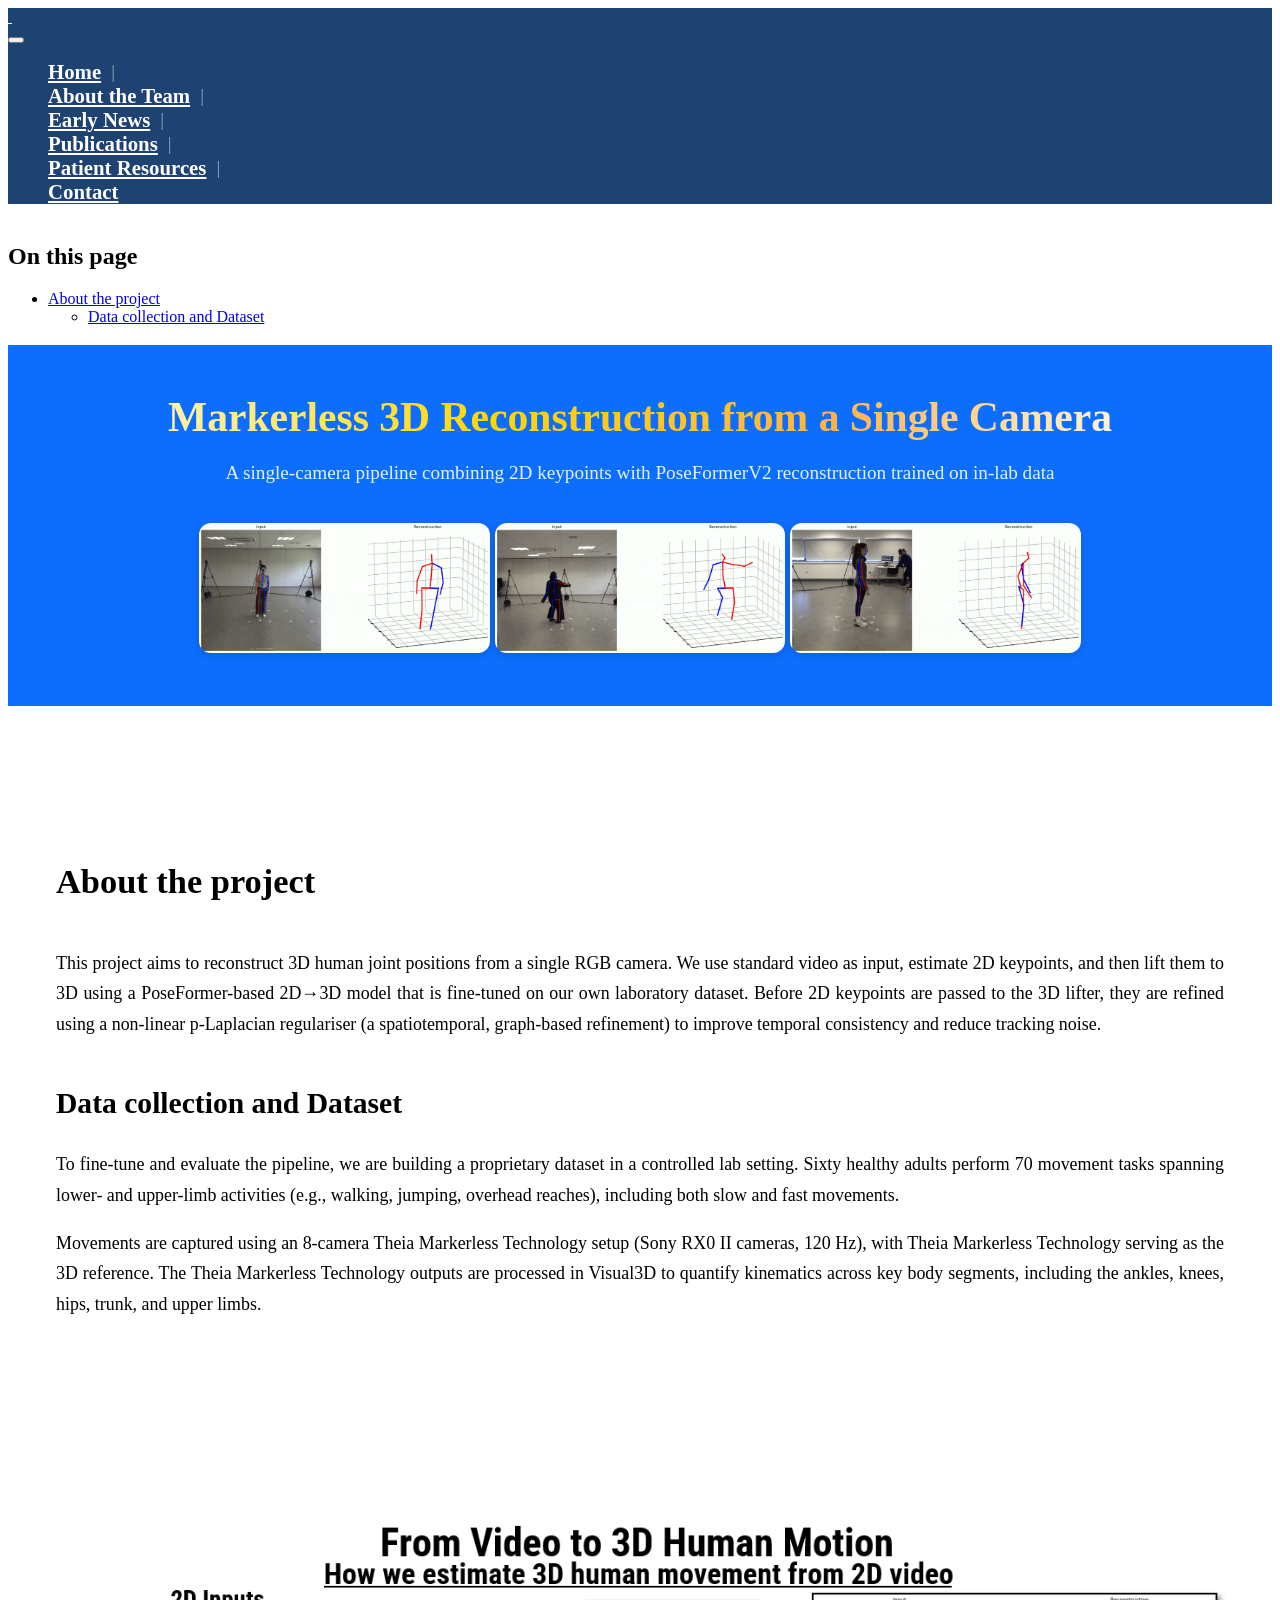
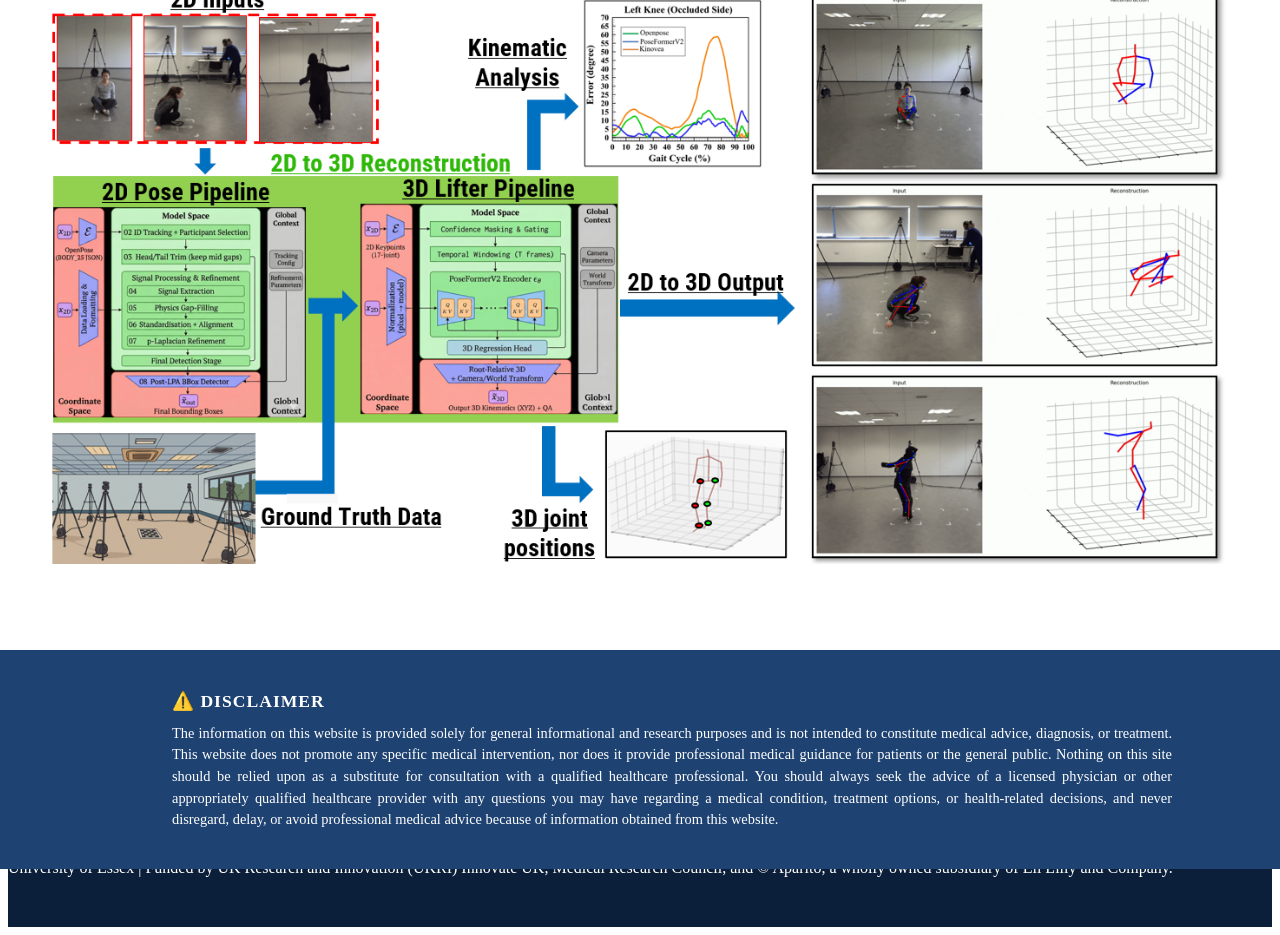
==== commit fe3b13b1: "Update site-url and re-render" ====
--- a/docs/index.html
+++ b/docs/index.html
@@ -264,7 +264,7 @@
     }
       var localhostRegex = new RegExp(/^(?:http|https):\/\/localhost\:?[0-9]*\//);
       var mailtoRegex = new RegExp(/^mailto:/);
-        var filterRegex = new RegExp('/' + window.location.host + '/');
+        var filterRegex = new RegExp("https:\/\/behglm\.github\.io\/Monocular_MLMCS\/");
       var isInternal = (href) => {
           return filterRegex.test(href) || localhostRegex.test(href) || mailtoRegex.test(href);
       }
